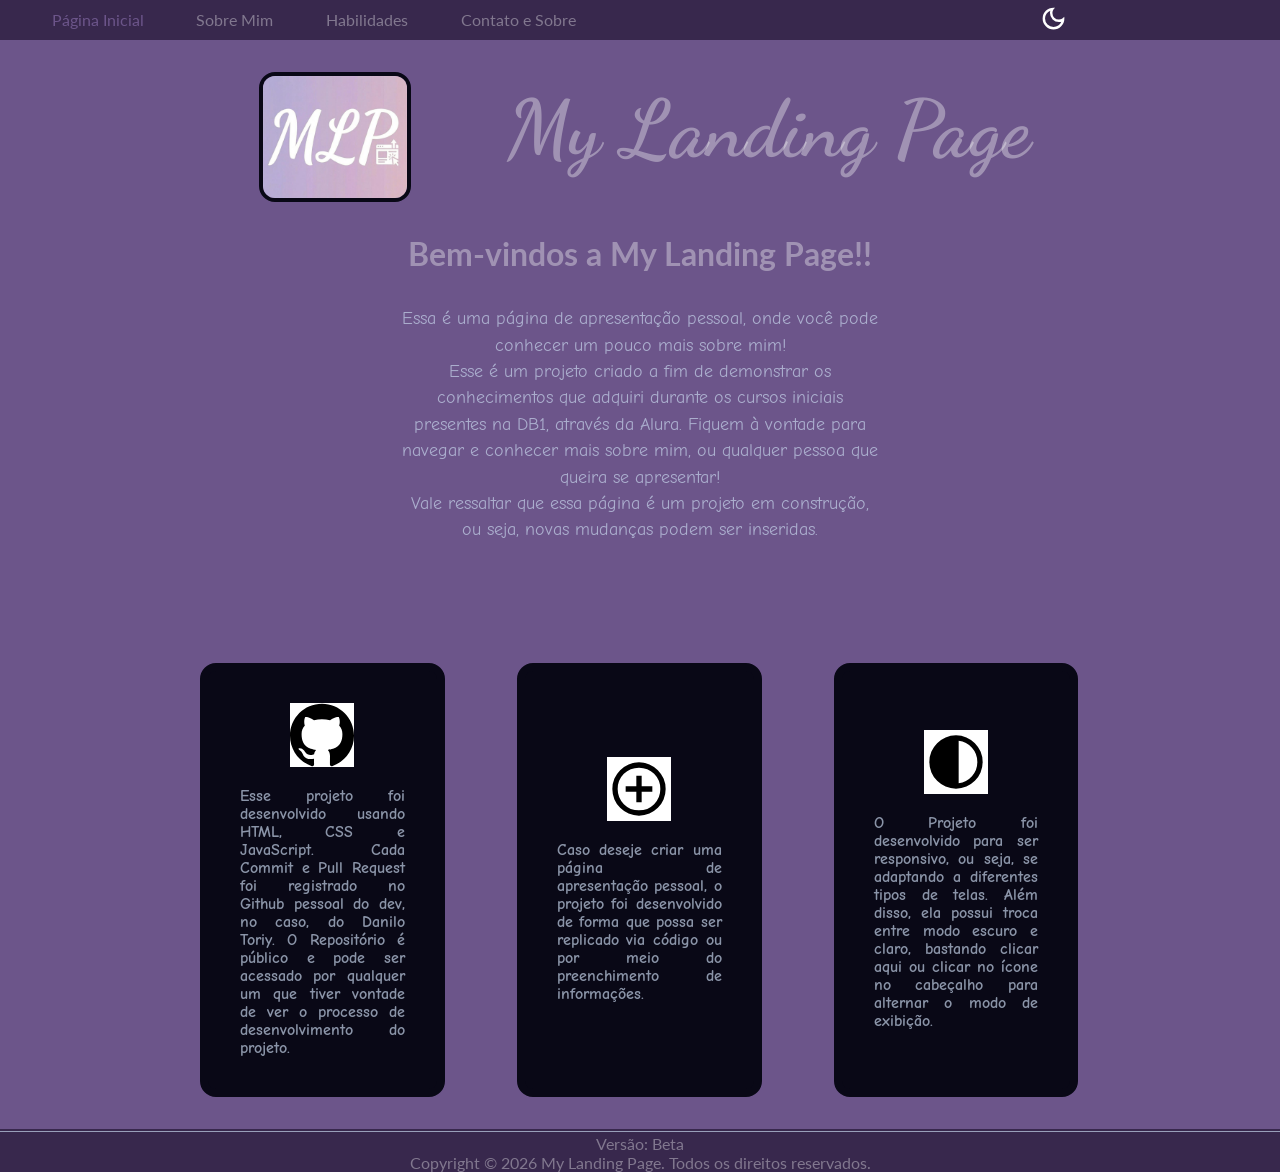
==== index.html @ 2682088f "organizando pastas" ====
<!DOCTYPE html>
<html lang="en">
<head>
    <meta charset="UTF-8">
    <meta name="viewport" content="width=device-width, initial-scale=1.0">
    <title>Página Pessoal</title>

    <link id="page__style" rel="stylesheet" href="./styles/initial-page.css"> 
    <link rel="stylesheet" href="./styles/overlay.css">
    <link rel="icon" type="image/x-icon" href="./assets/img/logo.jpg">

    <script src="./js/lookUpTheme.js"></script>
</head>

<body>
    <a id="navbar__menu--collapsed"></a>
    <header id="cabecalho">
        <nav id="navbar">
            <div class="menu__container">
                <span>Fechar Menu</span>
                <a id="navbar__menu"></a>
            </div>
            <a class="navbar--active" id="initial__page">Página Inicial</a>
            <a class="navbar--desactive" id="about__me">Sobre Mim</a>
            <a class="navbar--desactive" id="habilities">Habilidades</a>
            <a class="navbar--desactive" id="contact__page">Contato e Sobre</a>
        </nav>    

        <div id="button__container">
            <button id="themeButton">
                <img src="./assets/icons/dark-mode.svg" 
                alt="Ícone do modo atual da página" id="img-theme">
            </button>
        </div>
    </header>

    <main id="main">
        <section id="apresentacao">
            <div class="apresentacao__container">
                <div class="apresentacao__img">
                    <img src="./assets/img/logo.jpg" id="img-logo" alt="Imagem do logo MLP">
                    <h1 class="apresentacao__title">My Landing Page</h1>
                </div>
                <div class="apresentacao__text">    
                    <h3 class="apresentacao__welcome-text">Bem-vindos a My Landing Page!! <br></h3>
                    <p class="apresentacao__initial-text">
                        Essa é uma página de apresentação pessoal, onde você pode conhecer um pouco mais
                        sobre mim! <br>
                        Esse é um projeto criado a fim de demonstrar os conhecimentos que adquiri durante
                        os cursos iniciais presentes na DB1, através da Alura. Fiquem à vontade para navegar
                        e conhecer mais sobre mim, ou qualquer pessoa que queira se apresentar! <br>
                        Vale ressaltar que essa página é um projeto em construção, ou seja, novas mudanças
                        podem ser inseridas.<br>
                    </p>
                </div>    
            </div>
        </section>

        <section id="cards">
            <div class="cards__container">
                <a href="https://github.com/danilo-toriy-db1/projeto-pdi/tree/upstream" 
                class="card__item" id="card-1">
                    <img src="./assets/icons/github-icon.svg" id="card__item--github">
                    <p class="card__item--text">
                        Esse projeto foi desenvolvido usando HTML, CSS e JavaScript.
                        Cada Commit e Pull Request foi registrado no Github pessoal
                        do dev, no caso, do Danilo Toriy. O Repositório é público
                        e pode ser acessado por qualquer um que tiver vontade de ver
                        o processo de desenvolvimento do projeto.
                    </p>
                </a>

                <a class="card__item" id="card-2">
                    <img src="./assets/icons/add-icon.svg" id="card__item--add">
                    <p class="card__item--text">
                        Caso deseje criar uma página de apresentação pessoal, o projeto
                        foi desenvolvido de forma que possa ser replicado via código ou 
                        por meio do preenchimento de informações.                
                    </p>
                </a>

                <a class="card__item" id="card-3">
                    <img src="./assets/icons/change-icon.svg" id="card__item--mode">
                    <p class="card__item--text">
                        O Projeto foi desenvolvido para ser responsivo, ou seja, se adaptando
                        a diferentes tipos de telas. Além disso, ela possui troca entre modo
                        escuro e claro, bastando clicar aqui ou clicar no ícone no cabeçalho 
                        para alternar o modo de exibição.
                    </p>
                </a>

            </div>
        </section>    
    </main>

    <footer id="rodape">
        <hr>
        <p class="rodape__version">Versão: Beta</p>
        <p class="rodape__copyright">Copyright © 2026 My Landing Page. Todos os direitos reservados.</p>
    </footer>
</body>


<script type="module" src="./js/script.js"></script>
<script type="module" src="./js/router.js"></script>
<script type="module" src="./js/habilitiesContainer.js"></script>
<script type="module" src="./js/habilitiesLoader.js"></script>
<script type="module" src="./js/habilitiesServices.js"></script>

</html>
---- styles/initial-page.css ----
@import url("./style.css");


/*-----------------------Computadores/notebooks----------------------------*/
@media screen and (min-width: 1025px){

    .apresentacao__img{
        display: flex;
        align-items: center;
        justify-content: center;
        flex-direction: row;
        padding: 1rem;;
    }

    .apresentacao__text{
        display: flex;
        align-items: center;
        justify-content: center;
        flex-direction: column;
    }

    #img-logo{
        margin: 1rem 0 0 0.5rem;
        width: 9rem;
        border-radius: 1rem;
        background-color: var(--color-card);
        border: var(--color-card) solid 0.25rem;
    }

    .apresentacao__title{
        font-family: var(--cursive-font);
        color: var(--white-text);
        font-size: 5rem;
        margin-left: 6rem;
    }

    .apresentacao__welcome-text{
        font-family: var(--text-font);
        color: var(--white-text);
        font-size: 2rem;
        padding: 1rem;
    }

    .apresentacao__initial-text{
        font-family: var(--text-font-secundary);
        color: var(--gray-text);
        font-size: 1.15rem;
        margin: 1rem 25rem 0.5rem 25rem;
        text-align: center;
        line-height: 1.65rem;
    }

    #cards{
        display: flex;
        align-items: center;
        justify-content: space-between;
        margin: 7rem 10rem 2rem 10rem ;
    }

    .cards__container{
        display: grid;
        grid-template-columns: repeat(3, 33%);
        grid-template-areas: "card-1 card-2 card-3";
        background-color: var(--background-main);
    }

    .card__item{
        padding: 2rem;
        background-color: var(--color-card);
        border: 0.5rem solid var(--color-card);
        border-radius: 1rem;
        margin: 0 2rem 0 2.5rem;

        text-align: justify;
        color: var(--gray-text);
        font-family: var(--text-font-secundary);
        font-weight: 800;
    }

    #card-1, #card-2, #card-3{
        display: flex;
        align-items: center;
        justify-content: center;
        flex-direction: column;

        text-decoration: none;
    }

    #card__item--github{
        width: 4rem;
        height: 4rem;
        margin: 0 0 1.25rem 0;
        background-color: white;
    }

    #card__item--add{
        width: 4rem;
        height: 4rem;
        margin: 0 0 1.25rem 0;
        background-color: white;
    }

    #card__item--mode{
        width: 4rem;
        height: 4rem;
        margin: 0 0 1.25rem 0;
        background-color: white;
    }

    /* Estilos dinâmicos - hover*/

    .card__item:hover{
        border: 1rem solid var(--color-card);
        margin: 0 1rem 0 1.5rem;
        cursor: pointer;
    }
}

/*-----------------------Tablets----------------------------*/
@media screen and (min-width: 768px) and (max-width: 1024px){

    main{
        min-height: 95vh;
    }

    .apresentacao__img{
        display: flex;
        align-items: center;
        justify-content: center;
        flex-direction: row;
        padding: 1rem;;
    }

    .apresentacao__text{
        display: flex;
        align-items: center;
        justify-content: center;
        flex-direction: column;
    }

    #img-logo{
        margin: 0.25rem 0 0 0.25rem;
        width: 10rem;
        border-radius: 1rem;
        background-color: var(--color-card);
        border: var(--color-card) solid 0.25rem;
    }

    .apresentacao__title{
        font-family: var(--cursive-font);
        color: var(--white-text);
        font-size: 5.25rem;
        margin-left: 3rem;
    }

    .apresentacao__welcome-text{
        font-family: var(--text-font);
        color: var(--white-text);
        font-size: 2.25rem;
        padding: 1.25rem;
    }

    .apresentacao__initial-text{
        font-family: var(--text-font-secundary);
        color: var(--gray-text);
        font-size: 1.25rem;
        margin: 1rem 2rem 0.5rem 2rem;
        text-align: center;
        line-height: 1.65rem;
    }

    #cards{
        display: flex;
        align-items: center;
        justify-content: space-between;
        margin: 3rem 1rem 1rem 1rem;
    }

    .cards__container{
        display: flex;
        justify-content: center;
        flex-direction: column;
        align-items: center;
        background-color: var(--background-main);
    }

    .card__item{
        padding: 1.25rem;
        background-color: var(--color-card);
        border: 0.5rem solid var(--color-card);
        border-radius: 1rem;
        margin: 0 2rem 1.75rem 2.5rem;

        text-align: justify;
        color: var(--gray-text);
        font-family: var(--text-font-secundary);
        font-weight: 800;
    }

    #card-1, #card-2, #card-3{
        display: flex;
        align-items: center;
        justify-content: center;
        flex-direction: column;

        text-decoration: none;
    }

    #card__item--github{
        width: 4rem;
        height: 4rem;
        margin: 0 0 1rem 0;
        background-color: white;
    }

    #card__item--add{
        width: 4rem;
        height: 4rem;
        margin: 0 0 1rem 0;
        background-color: white;
    }

    #card__item--mode{
        width: 4rem;
        height: 4rem;
        margin: 0 0 1rem 0;
        background-color: white;
    }

    /* Estilos dinâmicos - hover*/

    .card__item:hover{
        border: 1rem solid var(--color-card);
        margin: 0 1rem 0 1.5rem;
        cursor: pointer;
    }

}

/*-----------------------Smartphones----------------------------*/
@media screen and (max-width: 767px){

    .apresentacao__img{
        display: flex;
        align-items: center;
        justify-content: center;
        flex-direction: column;
        padding: 1rem;
    }

    .apresentacao__text{
        display: flex;
        align-items: center;
        justify-content: center;
        flex-direction: column;
    }

    #img-logo{
        margin: 0.25rem 0 0 0.25rem;
        width: 9rem;
        border-radius: 1rem;
        background-color: var(--color-card);
        border: var(--color-card) solid 0.25rem;
    }

    .apresentacao__title{
        font-family: var(--cursive-font);
        color: var(--white-text);
        font-size: 3.25rem;
        margin: 2rem 0 0 0;
    }

    .apresentacao__welcome-text{
        font-family: var(--text-font);
        color: var(--white-text);
        font-size: 1.75rem;
        padding: 1.25rem;
        text-align: center;
    }

    .apresentacao__initial-text{
        font-family: var(--text-font-secundary);
        color: var(--gray-text);
        font-size: 1.1rem;
        margin: 1rem 2rem 0.5rem 2rem;
        text-align: center;
        line-height: 1.65rem;
    }

    #cards{
        display: flex;
        align-items: center;
        justify-content: space-between;
        margin: 3rem 1rem 1rem 1rem ;
    }

    .cards__container{
        display: flex;
        justify-content: center;
        flex-direction: column;
        align-items: center;
        background-color: var(--background-main);
    }

    .card__item{
        padding: 1.25rem;
        background-color: var(--color-card);
        border: 0.5rem solid var(--color-card);
        border-radius: 1rem;
        margin: 0 2rem 1.75rem 2.5rem;

        text-align: justify;
        color: var(--gray-text);
        font-family: var(--text-font-secundary);
        font-weight: 800;
    }

    #card-1, #card-2, #card-3{
        display: flex;
        align-items: center;
        justify-content: center;
        flex-direction: column;

        text-decoration: none;
    }

    #card__item--github{
        width: 4rem;
        height: 4rem;
        margin: 0 0 1rem 0;
        background-color: white;
    }

    #card__item--add{
        width: 4rem;
        height: 4rem;
        margin: 0 0 1rem 0;
        background-color: white;
    }

    #card__item--mode{
        width: 4rem;
        height: 4rem;
        margin: 0 0 1rem 0;
        background-color: white;
    }

    /* Estilos dinâmicos - hover*/

    .card__item:hover{
        border: 1rem solid var(--color-card);
        margin: 0 1rem 0 1.5rem;
        cursor: pointer;
    }
}
---- styles/overlay.css ----
@import url("./style.css");

@media screen and (min-width: 1025px){

    .overlay__display{
        display: flex;
        align-items: center;
        justify-content: center;
        position: fixed;
        top: 0;
        left: 0;
        width: 100vw;
        height: 100vh;
        background-color: rgba(0, 0, 0, 0.7);
        z-index: 999;
    }

    .overlay__container{
        display: flex;
        flex-direction: column;
        width: 40vw;
        height: 40vh;
        background-color: var(--background-main);
        border: none;
        border-radius: 4rem;

        #form__container{
            margin: 2.5rem 0.5rem 0 0;
            display: flex;
            align-self: center;
            justify-self: center;
            flex-direction: column;
        }

        .input__container{
            display: grid;
            grid-template-columns: auto 1fr;
            gap: 1rem;
        }

        .button__container{
            display: flex;
            flex-direction: row;
            justify-content: space-around;
            margin-top: 2rem;
        }

        button{
            padding: 0.75rem 1.75rem 0.75rem 1.75rem;
            border: none;
            border-radius: 1rem;
            text-align: center;
            font-family: var(--text-font-secundary);
            font-size: 1rem;
            color: var(--white-text);
        }

        #button__reset{
            background-color: #f56056;
        }

        #button__submit{
            background-color: var(--background-header);
        }

        label{
            font-family: var(--text-font);
            font-size: 1.5rem;
            display: flex;
            align-items: center;
            justify-content: center;
        }

        #nova-habilidade{
            padding: 1rem;
            border: none;
            border-radius: 0.25rem;
        }

        #tipo-habilidade{
            text-align: center;
            border: none;
            border-radius: 0.2rem;
        }

        .close__container{
            display: flex;
            align-self: flex-end;
            justify-self: flex-start;
            margin-left: auto;
            transform: translate(-1.2rem, 0.70rem);
        }

        #button__close{
            margin: 0.4rem 1rem 0.8rem 0;
            padding: 0.25rem;
            cursor: pointer;
            border: none;
            background-color: transparent;
        }
    }
}

/*-----------------------Tablets----------------------------*/
@media screen and (min-width: 768px) and (max-width: 1024px){

    .overlay__display{
        display: flex;
        align-items: center;
        justify-content: center;
        position: fixed;
        top: 0;
        left: 0;
        width: 100vw;
        height: 100vh;
        background-color: rgba(0, 0, 0, 0.7);
        z-index: 999;
    }

    .overlay__container{
        display: flex;
        flex-direction: column;
        width: 70vw;
        height: 30vh;
        background-color: var(--background-main);
        border: none;
        border-radius: 4rem;

        #form__container{
            margin: 5% 3% 0 0;
            display: flex;
            align-self: center;
            justify-self: center;
            flex-direction: column;
        }

        .input__container{
            display: grid;
            grid-template-columns: auto 1fr;
            gap: 1rem;
        }

        .button__container{
            display: flex;
            flex-direction: row;
            justify-content: space-around;
            margin-top: 2rem;
        }

        button{
            padding: 0.75rem 1.75rem 0.75rem 1.75rem;
            border: none;
            border-radius: 1rem;
            text-align: center;
            font-family: var(--text-font-secundary);
            font-size: 1.2rem;
            color: var(--white-text);
        }

        #button__reset{
            background-color: #f56056;
        }

        #button__submit{
            background-color: var(--background-header);
        }

        label{
            font-family: var(--text-font);
            font-size: 2rem;
            display: flex;
            align-items: center;
            justify-content: center;
        }

        #nova-habilidade{
            padding: 1.5rem;
            border: none;
            border-radius: 0.25rem;
        }

        #tipo-habilidade{
            text-align: center;
            border: none;
            border-radius: 0.2rem;
        }

        .close__container{
            display: flex;
            align-self: flex-end;
            justify-self: flex-start;
            margin-left: auto;
            transform: translate(-1.2rem, 0.70rem);
        }

        #button__close{
            margin: 0.4rem 1rem 0.8rem 0;
            padding: 0.25rem;
            cursor: pointer;
            border: none;
            background-color: transparent;
        }
    }

}

/*-----------------------Smartphones----------------------------*/
@media screen and (max-width: 767px){
    
    .overlay__display{
        display: flex;
        align-items: center;
        justify-content: center;
        position: fixed;
        top: 0;
        left: 0;
        width: 100vw;
        height: 100vh;
        background-color: rgba(0, 0, 0, 0.7);
        z-index: 999;
    }

    .overlay__container{
        display: flex;
        flex-direction: column;
        justify-content: center;
        width: 70vw;
        height: 40vh;
        background-color: var(--background-main);
        border: none;
        border-radius: 4rem;
        padding-bottom: 7vh;

        #form__container{
            display: flex;
            align-self: center;
            justify-self: center;
            flex-direction: column;
        }

        .input__container{
            display: grid;
            grid-template-rows: auto 1fr;
            gap: 0.5rem;
        }

        .button__container{
            display: flex;
            flex-direction: row;
            justify-content: space-between;
            margin-top: 2rem;
        }

        button{
            padding: 0.5rem 1.5rem 0.5rem 1.5rem;
            border: none;
            border-radius: 1rem;
            text-align: center;
            font-family: var(--text-font-secundary);
            font-size: 1.2rem;
            color: var(--white-text);
        }

        #button__reset{
            background-color: #f56056;
        }

        #button__submit{
            background-color: var(--background-header);
        }

        label{
            font-family: var(--text-font);
            font-size: 1.5rem;
            display: flex;
            align-items: center;
            justify-content: center;
        }

        #nova-habilidade{
            padding: 1.5rem;
            border: none;
            border-radius: 0.25rem;
        }

        #tipo-habilidade{
            text-align: center;
            border: none;
            border-radius: 0.2rem;
        }

        .close__container{
            display: flex;
            align-self: flex-end;
            justify-self: flex-start;
            margin-left: auto;
            transform: translate(-1.2rem, 0.70rem);
        }

        #button__close{
            margin: 0.4rem 1rem 0.8rem 0;
            padding: 0.25rem;
            cursor: pointer;
            border: none;
            background-color: transparent;
        }
    }
}
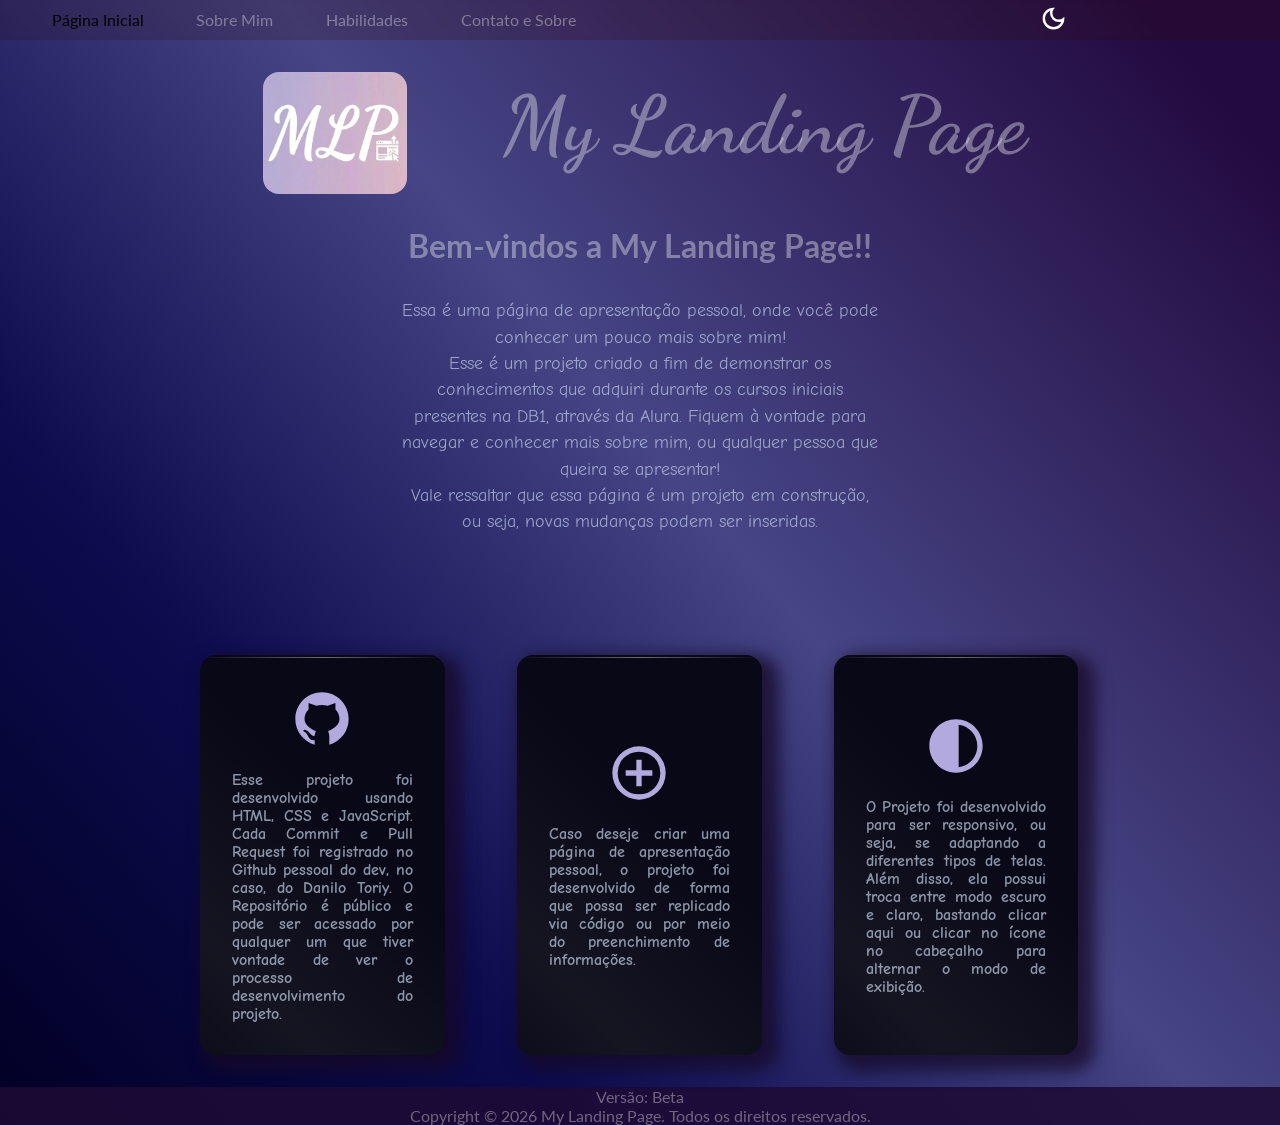
==== commit 91f10e3b: "WIP: melhorando a estilização da página sobre mim" ====
--- a/index.html
+++ b/index.html
@@ -59,7 +59,7 @@
         <section id="cards">
             <div class="cards__container">
                 <a href="https://github.com/danilo-toriy-db1/projeto-pdi/tree/upstream" 
-                class="card__item" id="card-1">
+                class="card__item" id="card-1" target="_blank">
                     <img src="./assets/icons/github-icon.svg" id="card__item--github">
                     <p class="card__item--text">
                         Esse projeto foi desenvolvido usando HTML, CSS e JavaScript.
@@ -94,7 +94,6 @@
     </main>
 
     <footer id="rodape">
-        <hr>
         <p class="rodape__version">Versão: Beta</p>
         <p class="rodape__copyright">Copyright © 2026 My Landing Page. Todos os direitos reservados.</p>
     </footer>
--- a/styles/initial-page.css
+++ b/styles/initial-page.css
@@ -1,4 +1,46 @@
 @import url("./style.css");
+
+:root{
+    --brilho-card: linear-gradient(
+                        45deg,
+                        transparent 35%,
+                        rgb(1, 1, 1, 0.25) 50%,
+                        transparent 70% 
+                    );
+    
+    --linha-card: linear-gradient(
+                        90deg,
+                        transparent,
+                        rgba(1, 1, 1, 0.5),
+                        transparent 
+                    );
+
+    --card-box-shadow: rgba(28, 2, 58, 0.75);
+}
+
+.dark-mode{
+    --brilho-card: linear-gradient(
+                        45deg,
+                        transparent 35%,
+                        rgba(255, 255, 255, 0.05) 50%,
+                        transparent 70% 
+                    );
+    
+    --linha-card: linear-gradient(
+                        90deg,
+                        transparent,
+                        rgba(255, 255, 255, 0.4),
+                        transparent 
+                    );
+    
+    --card-box-shadow: rgba(23, 9, 39, 0.75);
+}
+
+@keyframes brilho {
+    0% {transform: translateX(-60%) rotate(45deg);}
+    100% {transform: translateX(60%) rotate(45deg);}
+}
+
 
 
 /*-----------------------Computadores/notebooks----------------------------*/
@@ -9,7 +51,7 @@
         align-items: center;
         justify-content: center;
         flex-direction: row;
-        padding: 1rem;;
+        padding: 1rem;
     }
 
     .apresentacao__text{
@@ -24,7 +66,6 @@
         width: 9rem;
         border-radius: 1rem;
         background-color: var(--color-card);
-        border: var(--color-card) solid 0.25rem;
     }
 
     .apresentacao__title{
@@ -65,9 +106,9 @@
     }
 
     .card__item{
+        position: relative;
         padding: 2rem;
         background-color: var(--color-card);
-        border: 0.5rem solid var(--color-card);
         border-radius: 1rem;
         margin: 0 2rem 0 2.5rem;
 
@@ -75,6 +116,30 @@
         color: var(--gray-text);
         font-family: var(--text-font-secundary);
         font-weight: 800;
+
+        overflow: hidden;
+        box-shadow: 0.6rem 0.5rem 1rem 0.5rem var(--card-box-shadow);
+    }
+
+    .card__item::after{
+        content: '';
+        position: absolute;
+        top: 0;
+        width: 200%;
+        height: 200%;
+        background: var(--brilho-card);
+        animation: brilho 3s ease-in-out infinite;
+    }
+
+    .card__item::before{
+        content: '';
+        position: absolute;
+        height: 0.05rem;
+        left: 0;
+        right: 0;
+        bottom: 0;
+        top: 0.5%;
+        background: var(--linha-card);
     }
 
     #card-1, #card-2, #card-3{
@@ -84,34 +149,29 @@
         flex-direction: column;
 
         text-decoration: none;
+        box-sizing: border-box;
     }
 
     #card__item--github{
         width: 4rem;
         height: 4rem;
         margin: 0 0 1.25rem 0;
-        background-color: white;
     }
 
     #card__item--add{
         width: 4rem;
         height: 4rem;
         margin: 0 0 1.25rem 0;
-        background-color: white;
     }
 
     #card__item--mode{
         width: 4rem;
         height: 4rem;
         margin: 0 0 1.25rem 0;
-        background-color: white;
-    }
-
-    /* Estilos dinâmicos - hover*/
+    }
 
     .card__item:hover{
-        border: 1rem solid var(--color-card);
-        margin: 0 1rem 0 1.5rem;
+        transform: scale(1.1);
         cursor: pointer;
     }
 }
@@ -143,7 +203,6 @@
         width: 10rem;
         border-radius: 1rem;
         background-color: var(--color-card);
-        border: var(--color-card) solid 0.25rem;
     }
 
     .apresentacao__title{
@@ -185,9 +244,9 @@
     }
 
     .card__item{
+        position:relative;
         padding: 1.25rem;
         background-color: var(--color-card);
-        border: 0.5rem solid var(--color-card);
         border-radius: 1rem;
         margin: 0 2rem 1.75rem 2.5rem;
 
@@ -195,6 +254,30 @@
         color: var(--gray-text);
         font-family: var(--text-font-secundary);
         font-weight: 800;
+
+        overflow: hidden;
+        box-shadow: 0.6rem 0.5rem 1rem 0.5rem var(--card-box-shadow);
+    }
+
+    .card__item::after{
+        content: '';
+        position: absolute;
+        top: 0;
+        width: 200%;
+        height: 200%;
+        background: var(--brilho-card);
+        animation: brilho 3s ease-in-out infinite;
+    }
+
+    .card__item::before{
+        content: '';
+        position: absolute;
+        height: 0.05rem;
+        right: 0;
+        left: 0;
+        bottom: 0;
+        top: 2%;
+        background: var(--linha-card);
     }
 
     #card-1, #card-2, #card-3{
@@ -210,28 +293,22 @@
         width: 4rem;
         height: 4rem;
         margin: 0 0 1rem 0;
-        background-color: white;
     }
 
     #card__item--add{
         width: 4rem;
         height: 4rem;
         margin: 0 0 1rem 0;
-        background-color: white;
     }
 
     #card__item--mode{
         width: 4rem;
         height: 4rem;
         margin: 0 0 1rem 0;
-        background-color: white;
-    }
-
-    /* Estilos dinâmicos - hover*/
+    }
 
     .card__item:hover{
-        border: 1rem solid var(--color-card);
-        margin: 0 1rem 0 1.5rem;
+        transform: scale(1.1);
         cursor: pointer;
     }
 
@@ -260,7 +337,6 @@
         width: 9rem;
         border-radius: 1rem;
         background-color: var(--color-card);
-        border: var(--color-card) solid 0.25rem;
     }
 
     .apresentacao__title{
@@ -303,9 +379,9 @@
     }
 
     .card__item{
+        position: relative;
         padding: 1.25rem;
         background-color: var(--color-card);
-        border: 0.5rem solid var(--color-card);
         border-radius: 1rem;
         margin: 0 2rem 1.75rem 2.5rem;
 
@@ -313,6 +389,30 @@
         color: var(--gray-text);
         font-family: var(--text-font-secundary);
         font-weight: 800;
+
+        overflow: hidden;
+        box-shadow: 0.6rem 0.5rem 1rem 0.5rem var(--card-box-shadow);
+    }
+
+    .card__item::after{
+        content: '';
+        position: absolute;
+        top: 0;
+        width: 200%;
+        height: 200%;
+        background: var(--brilho-card);
+        animation: brilho 3s ease-in-out infinite;
+    }
+
+    .card__item::before{
+        content: '';
+        position: absolute;
+        height: 0.05rem;
+        left: 0;
+        right: 0;
+        bottom: 0;
+        top: 0.75%;
+        background: var(--linha-card);
     }
 
     #card-1, #card-2, #card-3{
@@ -328,28 +428,22 @@
         width: 4rem;
         height: 4rem;
         margin: 0 0 1rem 0;
-        background-color: white;
     }
 
     #card__item--add{
         width: 4rem;
         height: 4rem;
         margin: 0 0 1rem 0;
-        background-color: white;
     }
 
     #card__item--mode{
         width: 4rem;
         height: 4rem;
         margin: 0 0 1rem 0;
-        background-color: white;
-    }
-
-    /* Estilos dinâmicos - hover*/
+    }
 
     .card__item:hover{
-        border: 1rem solid var(--color-card);
-        margin: 0 1rem 0 1.5rem;
+        transform: scale(1.1);
         cursor: pointer;
     }
 }
--- a/styles/overlay.css
+++ b/styles/overlay.css
@@ -20,7 +20,7 @@
         flex-direction: column;
         width: 40vw;
         height: 40vh;
-        background-color: var(--background-main);
+        background: var(--background-main);
         border: none;
         border-radius: 4rem;
 
@@ -55,12 +55,17 @@
             color: var(--white-text);
         }
 
+        button:hover{
+            transform: scale(1.1);
+            cursor: pointer;
+        }
+
         #button__reset{
             background-color: #f56056;
         }
 
         #button__submit{
-            background-color: var(--background-header);
+            background-color: #150a30;
         }
 
         label{
@@ -122,7 +127,7 @@
         flex-direction: column;
         width: 70vw;
         height: 30vh;
-        background-color: var(--background-main);
+        background: var(--background-main);
         border: none;
         border-radius: 4rem;
 
@@ -156,13 +161,18 @@
             font-size: 1.2rem;
             color: var(--white-text);
         }
+        
+        button:hover{
+            transform: scale(1.1);
+            cursor: pointer;
+        }
 
         #button__reset{
             background-color: #f56056;
         }
 
         #button__submit{
-            background-color: var(--background-header);
+            background-color: #150a30;
         }
 
         label{
@@ -226,7 +236,7 @@
         justify-content: center;
         width: 70vw;
         height: 40vh;
-        background-color: var(--background-main);
+        background: var(--background-main);
         border: none;
         border-radius: 4rem;
         padding-bottom: 7vh;
@@ -261,12 +271,17 @@
             color: var(--white-text);
         }
 
+        button:hover{
+            transform: scale(1.1);
+            cursor: pointer;
+        }
+
         #button__reset{
             background-color: #f56056;
         }
 
         #button__submit{
-            background-color: var(--background-header);
+            background-color: #150a30;
         }
 
         label{
